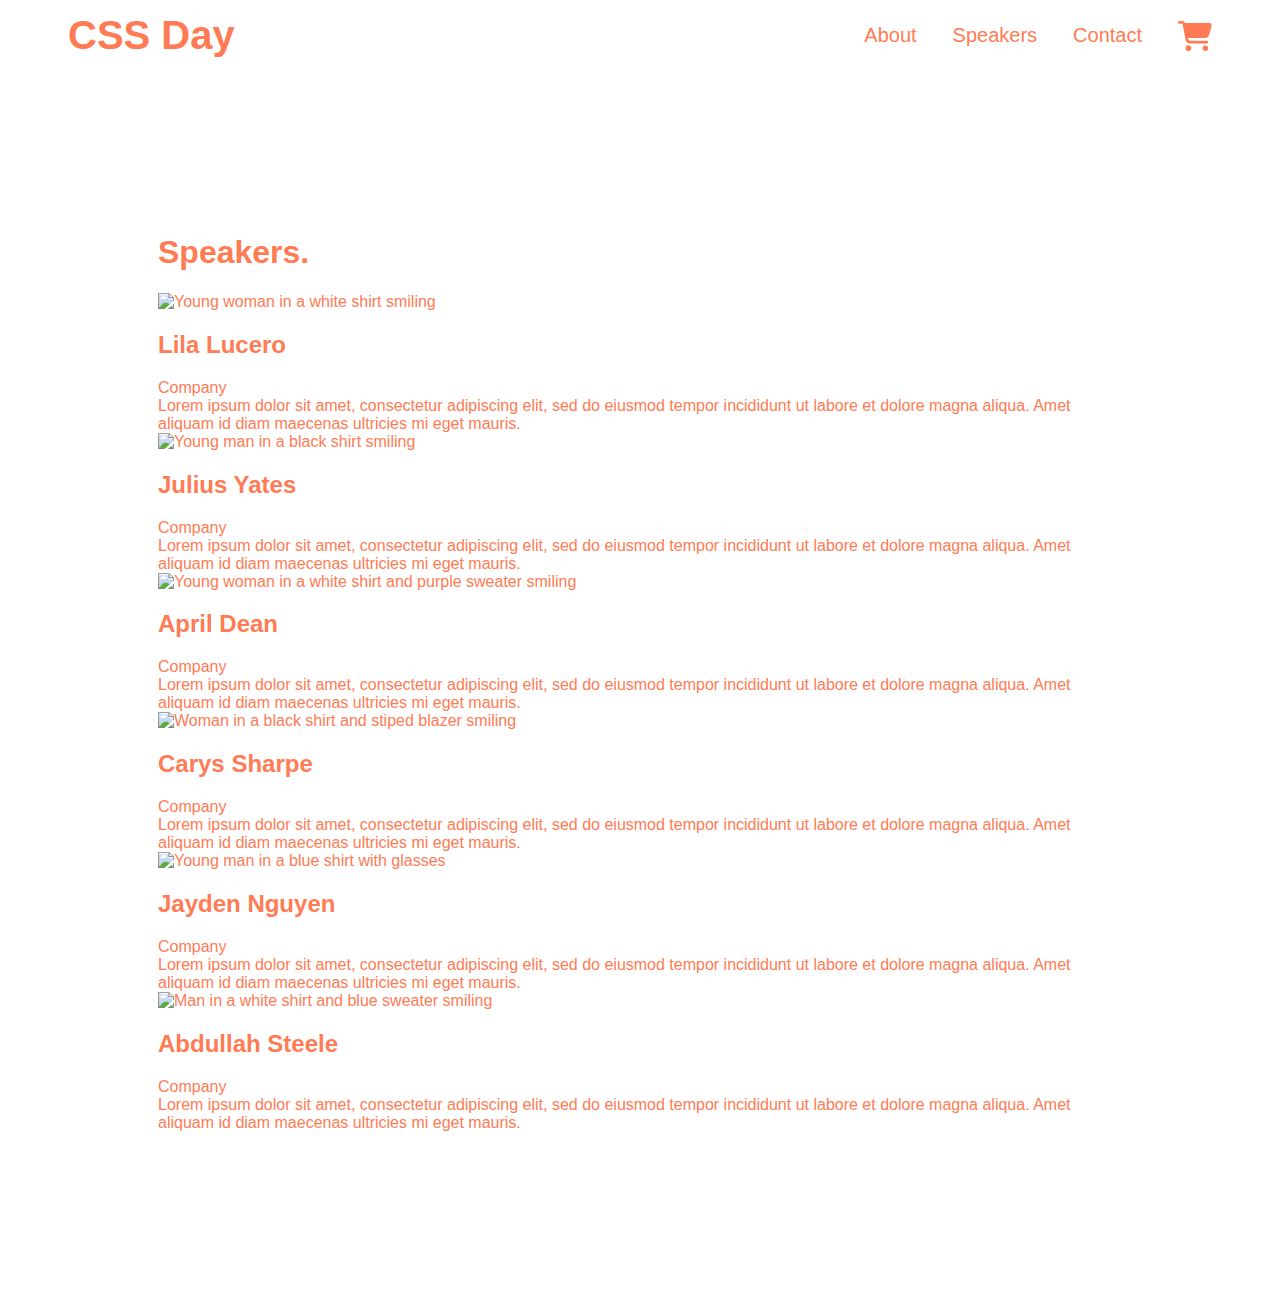
==== speakers.html @ 56d3bbca "wip" ====
<!DOCTYPE html>
<html lang="en">

<head>
    <meta charset="UTF-8">
    <meta http-equiv="X-UA-Compatible" content="IE=edge">
    <meta name="viewport" content="width=device-width, initial-scale=1.0">
    <title>CSS Day Speakers</title>
    <link rel="stylesheet" href="./styles/speakers.css">
</head>

<body class="body body--secondary speakers">
    <header class="header">
        <a class="header__link" href="/fem-css-foundations/">CSS Day</a>
        <nav class="nav">
            <ul class="nav__list">
                <li class="nav__list-item"><a href="#">About</a></li>
                <li class="nav__list-item"><a href="speakers.html">Speakers</a></li>
                <li class="nav__list-item"><a href="#">Contact</a></li>
            </ul>
        </nav>
        <svg class="shopping-cart-icon--primary" width="34" height="30" viewBox="0 0 34 30" fill="none" xmlns="http://www.w3.org/2000/svg">
            <g clip-path="url(#clip0_5_286)">
                <path
                    d="M0 1.40625C0 0.626953 0.631597 0 1.41667 0H4.10243C5.40104 0 6.55208 0.75 7.08924 1.875H31.3497C32.9021 1.875 34.0354 3.33984 33.6281 4.82813L31.208 13.752C30.7062 15.5918 29.024 16.875 27.1056 16.875H10.076L10.3948 18.5449C10.5247 19.207 11.109 19.6875 11.7878 19.6875H28.8056C29.5906 19.6875 30.2222 20.3145 30.2222 21.0938C30.2222 21.873 29.5906 22.5 28.8056 22.5H11.7878C9.74549 22.5 7.99236 21.0586 7.61458 19.0723L4.56875 3.19336C4.52743 2.9707 4.33264 2.8125 4.10243 2.8125H1.41667C0.631597 2.8125 0 2.18555 0 1.40625ZM7.55556 27.1875C7.55556 26.8182 7.62884 26.4524 7.77123 26.1112C7.91362 25.77 8.12232 25.4599 8.38542 25.1988C8.64852 24.9376 8.96086 24.7304 9.30462 24.5891C9.64837 24.4477 10.0168 24.375 10.3889 24.375C10.761 24.375 11.1294 24.4477 11.4732 24.5891C11.8169 24.7304 12.1293 24.9376 12.3924 25.1988C12.6555 25.4599 12.8642 25.77 13.0065 26.1112C13.1489 26.4524 13.2222 26.8182 13.2222 27.1875C13.2222 27.5568 13.1489 27.9226 13.0065 28.2638C12.8642 28.605 12.6555 28.9151 12.3924 29.1762C12.1293 29.4374 11.8169 29.6446 11.4732 29.7859C11.1294 29.9273 10.761 30 10.3889 30C10.0168 30 9.64837 29.9273 9.30462 29.7859C8.96086 29.6446 8.64852 29.4374 8.38542 29.1762C8.12232 28.9151 7.91362 28.605 7.77123 28.2638C7.62884 27.9226 7.55556 27.5568 7.55556 27.1875ZM27.3889 24.375C28.1403 24.375 28.861 24.6713 29.3924 25.1988C29.9237 25.7262 30.2222 26.4416 30.2222 27.1875C30.2222 27.9334 29.9237 28.6488 29.3924 29.1762C28.861 29.7037 28.1403 30 27.3889 30C26.6374 30 25.9168 29.7037 25.3854 29.1762C24.8541 28.6488 24.5556 27.9334 24.5556 27.1875C24.5556 26.4416 24.8541 25.7262 25.3854 25.1988C25.9168 24.6713 26.6374 24.375 27.3889 24.375Z"
                    fill="white" />
            </g>
            <defs>
                <clipPath id="clip0_5_286">
                    <rect width="34" height="30" fill="white" />
                </clipPath>
            </defs>
        </svg>
    </header>
    <main class="main">
        <h1 class="main__title">Speakers.</h1>
        <div>
            <img src="https://images.unsplash.com/photo-1611432579699-484f7990b127?ixlib=rb-4.0.3&ixid=MnwxMjA3fDB8MHxwaG90by1wYWdlfHx8fGVufDB8fHx8&auto=format&fit=crop&w=1770&q=80"
                alt="Young woman in a white shirt smiling">
            <h2>Lila Lucero</h2>
            <p>Company</p>
            <p>Lorem ipsum dolor sit amet, consectetur adipiscing elit, sed do eiusmod tempor incididunt ut labore et
                dolore magna aliqua. Amet aliquam id diam maecenas ultricies mi eget mauris.</p>
        </div>

        <div>
            <img src="https://images.unsplash.com/photo-1633332755192-727a05c4013d?ixlib=rb-4.0.3&ixid=MnwxMjA3fDB8MHxwaG90by1wYWdlfHx8fGVufDB8fHx8&auto=format&fit=crop&w=1180&q=80"
                alt="Young man in a black shirt smiling">
            <h2>Julius Yates</h2>
            <p>Company</p>
            <p>Lorem ipsum dolor sit amet, consectetur adipiscing elit, sed do eiusmod tempor incididunt ut labore et
                dolore magna aliqua. Amet aliquam id diam maecenas ultricies mi eget mauris.</p>
        </div>

        <div>
            <img src="https://images.unsplash.com/photo-1627161683077-e34782c24d81?ixlib=rb-4.0.3&ixid=MnwxMjA3fDB8MHxwaG90by1wYWdlfHx8fGVufDB8fHx8&auto=format&fit=crop&w=806&q=80"
                alt="Young woman in a white shirt and purple sweater smiling">
            <h2>April Dean</h2>
            <p>Company</p>
            <p>Lorem ipsum dolor sit amet, consectetur adipiscing elit, sed do eiusmod tempor incididunt ut labore et
                dolore magna aliqua. Amet aliquam id diam maecenas ultricies mi eget mauris.</p>
        </div>

        <div>
            <img src="https://images.unsplash.com/photo-1573497019940-1c28c88b4f3e?ixlib=rb-4.0.3&ixid=MnwxMjA3fDB8MHxwaG90by1wYWdlfHx8fGVufDB8fHx8&auto=format&fit=crop&w=774&q=80"
                alt="Woman in a black shirt and stiped blazer smiling">
            <h2>Carys Sharpe</h2>
            <p>Company</p>
            <p>Lorem ipsum dolor sit amet, consectetur adipiscing elit, sed do eiusmod tempor incididunt ut labore et
                dolore magna aliqua. Amet aliquam id diam maecenas ultricies mi eget mauris.</p>
        </div>

        <div>
            <img src="https://images.unsplash.com/photo-1540569014015-19a7be504e3a?ixlib=rb-4.0.3&ixid=MnwxMjA3fDB8MHxwaG90by1wYWdlfHx8fGVufDB8fHx8&auto=format&fit=crop&w=1035&q=80"
                alt="Young man in a blue shirt with glasses">
            <h2>Jayden Nguyen</h2>
            <p>Company</p>
            <p>Lorem ipsum dolor sit amet, consectetur adipiscing elit, sed do eiusmod tempor incididunt ut labore et
                dolore magna aliqua. Amet aliquam id diam maecenas ultricies mi eget mauris.</p>
        </div>

        <div>
            <img src="https://images.unsplash.com/photo-1629425733761-caae3b5f2e50?ixlib=rb-4.0.3&ixid=MnwxMjA3fDB8MHxwaG90by1wYWdlfHx8fGVufDB8fHx8&auto=format&fit=crop&w=774&q=80"
                alt="Man in a white shirt and blue sweater smiling">
            <h2>Abdullah Steele</h2>
            <p>Company</p>
            <p>Lorem ipsum dolor sit amet, consectetur adipiscing elit, sed do eiusmod tempor incididunt ut labore et
                dolore magna aliqua. Amet aliquam id diam maecenas ultricies mi eget mauris.</p>
        </div>
    </main>
</body>

</html>
---- styles/speakers.css ----
@import "./base.css";

.speakers .main--title {
  font-size: 98px;
}

.shopping-cart-icon--primary g path {
  fill: var(--color-primary);
}
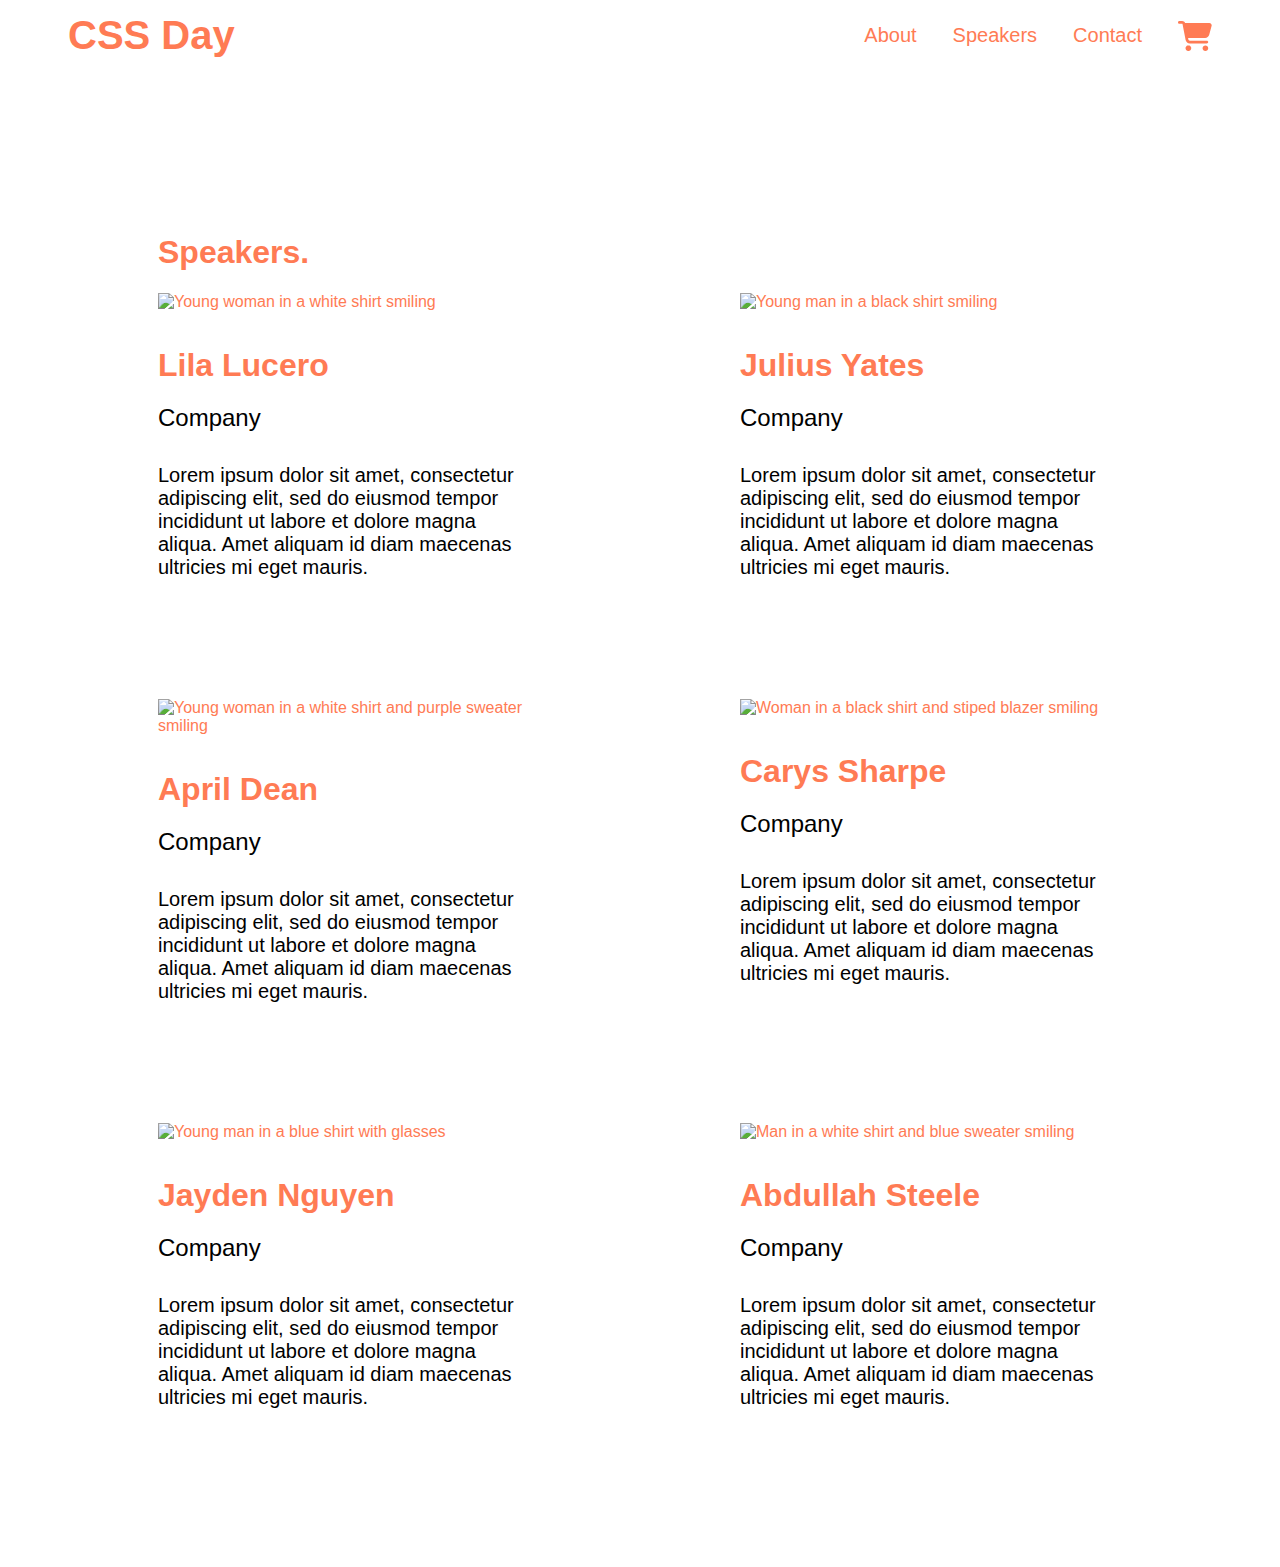
==== commit 6762df81: "done" ====
--- a/speakers.html
+++ b/speakers.html
@@ -11,6 +11,23 @@
 
 <body class="body body--secondary speakers">
     <header class="header">
+        <svg class="menu" width="33" height="36" viewBox="0 0 21 24" fill="none" xmlns="http://www.w3.org/2000/svg">
+            <path
+                d="M0 4.5C0 3.67031 0.670312 3 1.5 3H19.5C20.3297 3 21 3.67031 21 4.5C21 5.32969 20.3297 6 19.5 6H1.5C0.670312 6 0 5.32969 0 4.5ZM0 12C0 11.1703 0.670312 10.5 1.5 10.5H19.5C20.3297 10.5 21 11.1703 21 12C21 12.8297 20.3297 13.5 19.5 13.5H1.5C0.670312 13.5 0 12.8297 0 12ZM21 19.5C21 20.3297 20.3297 21 19.5 21H1.5C0.670312 21 0 20.3297 0 19.5C0 18.6703 0.670312 18 1.5 18H19.5C20.3297 18 21 18.6703 21 19.5Z"
+                fill="#FF7B54" />
+        </svg>
+        <svg class="close" width="30" height="34" viewBox="0 0 19 23" fill="none" xmlns="http://www.w3.org/2000/svg">
+            <g clip-path="url(#clip0_2_236)">
+                <path
+                    d="M18.2424 3.79587C18.7897 3.18493 18.7025 2.27751 18.0438 1.76989C17.385 1.26227 16.4065 1.34313 15.8591 1.95407L9.30048 9.25387L2.74181 1.95407C2.19445 1.34313 1.21598 1.26227 0.557204 1.76989C-0.101569 2.27751 -0.188759 3.18493 0.358604 3.79587L7.28056 11.5L0.358604 19.2041C-0.188759 19.815 -0.101569 20.7224 0.557204 21.23C1.21598 21.7377 2.19445 21.6568 2.74181 21.0459L9.30048 13.7461L15.8591 21.0459C16.4065 21.6568 17.385 21.7377 18.0438 21.23C18.7025 20.7224 18.7897 19.815 18.2424 19.2041L11.3204 11.5L18.2424 3.79587Z"
+                    fill="#FF7B54" />
+            </g>
+            <defs>
+                <clipPath id="clip0_2_236">
+                    <rect width="18.6006" height="23" fill="white" />
+                </clipPath>
+            </defs>
+        </svg>
         <a class="header__link" href="/fem-css-foundations/">CSS Day</a>
         <nav class="nav">
             <ul class="nav__list">
@@ -19,7 +36,8 @@
                 <li class="nav__list-item"><a href="#">Contact</a></li>
             </ul>
         </nav>
-        <svg class="shopping-cart-icon--primary" width="34" height="30" viewBox="0 0 34 30" fill="none" xmlns="http://www.w3.org/2000/svg">
+        <svg class="shopping-cart-icon--primary" width="34" height="30" viewBox="0 0 34 30" fill="none"
+            xmlns="http://www.w3.org/2000/svg">
             <g clip-path="url(#clip0_5_286)">
                 <path
                     d="M0 1.40625C0 0.626953 0.631597 0 1.41667 0H4.10243C5.40104 0 6.55208 0.75 7.08924 1.875H31.3497C32.9021 1.875 34.0354 3.33984 33.6281 4.82813L31.208 13.752C30.7062 15.5918 29.024 16.875 27.1056 16.875H10.076L10.3948 18.5449C10.5247 19.207 11.109 19.6875 11.7878 19.6875H28.8056C29.5906 19.6875 30.2222 20.3145 30.2222 21.0938C30.2222 21.873 29.5906 22.5 28.8056 22.5H11.7878C9.74549 22.5 7.99236 21.0586 7.61458 19.0723L4.56875 3.19336C4.52743 2.9707 4.33264 2.8125 4.10243 2.8125H1.41667C0.631597 2.8125 0 2.18555 0 1.40625ZM7.55556 27.1875C7.55556 26.8182 7.62884 26.4524 7.77123 26.1112C7.91362 25.77 8.12232 25.4599 8.38542 25.1988C8.64852 24.9376 8.96086 24.7304 9.30462 24.5891C9.64837 24.4477 10.0168 24.375 10.3889 24.375C10.761 24.375 11.1294 24.4477 11.4732 24.5891C11.8169 24.7304 12.1293 24.9376 12.3924 25.1988C12.6555 25.4599 12.8642 25.77 13.0065 26.1112C13.1489 26.4524 13.2222 26.8182 13.2222 27.1875C13.2222 27.5568 13.1489 27.9226 13.0065 28.2638C12.8642 28.605 12.6555 28.9151 12.3924 29.1762C12.1293 29.4374 11.8169 29.6446 11.4732 29.7859C11.1294 29.9273 10.761 30 10.3889 30C10.0168 30 9.64837 29.9273 9.30462 29.7859C8.96086 29.6446 8.64852 29.4374 8.38542 29.1762C8.12232 28.9151 7.91362 28.605 7.77123 28.2638C7.62884 27.9226 7.55556 27.5568 7.55556 27.1875ZM27.3889 24.375C28.1403 24.375 28.861 24.6713 29.3924 25.1988C29.9237 25.7262 30.2222 26.4416 30.2222 27.1875C30.2222 27.9334 29.9237 28.6488 29.3924 29.1762C28.861 29.7037 28.1403 30 27.3889 30C26.6374 30 25.9168 29.7037 25.3854 29.1762C24.8541 28.6488 24.5556 27.9334 24.5556 27.1875C24.5556 26.4416 24.8541 25.7262 25.3854 25.1988C25.9168 24.6713 26.6374 24.375 27.3889 24.375Z"
@@ -34,60 +52,75 @@
     </header>
     <main class="main">
         <h1 class="main__title">Speakers.</h1>
-        <div>
-            <img src="https://images.unsplash.com/photo-1611432579699-484f7990b127?ixlib=rb-4.0.3&ixid=MnwxMjA3fDB8MHxwaG90by1wYWdlfHx8fGVufDB8fHx8&auto=format&fit=crop&w=1770&q=80"
-                alt="Young woman in a white shirt smiling">
-            <h2>Lila Lucero</h2>
-            <p>Company</p>
-            <p>Lorem ipsum dolor sit amet, consectetur adipiscing elit, sed do eiusmod tempor incididunt ut labore et
-                dolore magna aliqua. Amet aliquam id diam maecenas ultricies mi eget mauris.</p>
-        </div>
+        <div class="speakers__wrapper">
+            <div class="speaker__wrapper">
+                <img class="speaker__photo"
+                    src="https://images.unsplash.com/photo-1611432579699-484f7990b127?ixlib=rb-4.0.3&ixid=MnwxMjA3fDB8MHxwaG90by1wYWdlfHx8fGVufDB8fHx8&auto=format&fit=crop&w=1770&q=80"
+                    alt="Young woman in a white shirt smiling">
+                <h2 class="speaker__name">Lila Lucero</h2>
+                <p class="speaker__company">Company</p>
+                <p class="speaker__bio">Lorem ipsum dolor sit amet, consectetur adipiscing elit, sed do eiusmod tempor
+                    incididunt ut labore et
+                    dolore magna aliqua. Amet aliquam id diam maecenas ultricies mi eget mauris.</p>
+            </div>
 
-        <div>
-            <img src="https://images.unsplash.com/photo-1633332755192-727a05c4013d?ixlib=rb-4.0.3&ixid=MnwxMjA3fDB8MHxwaG90by1wYWdlfHx8fGVufDB8fHx8&auto=format&fit=crop&w=1180&q=80"
-                alt="Young man in a black shirt smiling">
-            <h2>Julius Yates</h2>
-            <p>Company</p>
-            <p>Lorem ipsum dolor sit amet, consectetur adipiscing elit, sed do eiusmod tempor incididunt ut labore et
-                dolore magna aliqua. Amet aliquam id diam maecenas ultricies mi eget mauris.</p>
-        </div>
+            <div class="speaker__wrapper">
+                <img class="speaker__photo"
+                    src="https://images.unsplash.com/photo-1633332755192-727a05c4013d?ixlib=rb-4.0.3&ixid=MnwxMjA3fDB8MHxwaG90by1wYWdlfHx8fGVufDB8fHx8&auto=format&fit=crop&w=1180&q=80"
+                    alt="Young man in a black shirt smiling">
+                <h2 class="speaker__name">Julius Yates</h2>
+                <p class="speaker__company">Company</p>
+                <p class="speaker__bio">Lorem ipsum dolor sit amet, consectetur adipiscing elit, sed do eiusmod tempor
+                    incididunt ut labore et
+                    dolore magna aliqua. Amet aliquam id diam maecenas ultricies mi eget mauris.</p>
+            </div>
 
-        <div>
-            <img src="https://images.unsplash.com/photo-1627161683077-e34782c24d81?ixlib=rb-4.0.3&ixid=MnwxMjA3fDB8MHxwaG90by1wYWdlfHx8fGVufDB8fHx8&auto=format&fit=crop&w=806&q=80"
-                alt="Young woman in a white shirt and purple sweater smiling">
-            <h2>April Dean</h2>
-            <p>Company</p>
-            <p>Lorem ipsum dolor sit amet, consectetur adipiscing elit, sed do eiusmod tempor incididunt ut labore et
-                dolore magna aliqua. Amet aliquam id diam maecenas ultricies mi eget mauris.</p>
-        </div>
+            <div class="speaker__wrapper">
+                <img class="speaker__photo speaker__photo--top"
+                    src="https://images.unsplash.com/photo-1627161683077-e34782c24d81?ixlib=rb-4.0.3&ixid=MnwxMjA3fDB8MHxwaG90by1wYWdlfHx8fGVufDB8fHx8&auto=format&fit=crop&w=806&q=80"
+                    alt="Young woman in a white shirt and purple sweater smiling">
+                <h2 class="speaker__name">April Dean</h2>
+                <p class="speaker__company">Company</p>
+                <p class="speaker__bio">Lorem ipsum dolor sit amet, consectetur adipiscing elit, sed do eiusmod tempor
+                    incididunt ut labore et
+                    dolore magna aliqua. Amet aliquam id diam maecenas ultricies mi eget mauris.</p>
+            </div>
 
-        <div>
-            <img src="https://images.unsplash.com/photo-1573497019940-1c28c88b4f3e?ixlib=rb-4.0.3&ixid=MnwxMjA3fDB8MHxwaG90by1wYWdlfHx8fGVufDB8fHx8&auto=format&fit=crop&w=774&q=80"
-                alt="Woman in a black shirt and stiped blazer smiling">
-            <h2>Carys Sharpe</h2>
-            <p>Company</p>
-            <p>Lorem ipsum dolor sit amet, consectetur adipiscing elit, sed do eiusmod tempor incididunt ut labore et
-                dolore magna aliqua. Amet aliquam id diam maecenas ultricies mi eget mauris.</p>
-        </div>
+            <div class="speaker__wrapper">
+                <img class="speaker__photo"
+                    src="https://images.unsplash.com/photo-1573497019940-1c28c88b4f3e?ixlib=rb-4.0.3&ixid=MnwxMjA3fDB8MHxwaG90by1wYWdlfHx8fGVufDB8fHx8&auto=format&fit=crop&w=774&q=80"
+                    alt="Woman in a black shirt and stiped blazer smiling">
+                <h2 class="speaker__name">Carys Sharpe</h2>
+                <p class="speaker__company">Company</p>
+                <p class="speaker__bio">Lorem ipsum dolor sit amet, consectetur adipiscing elit, sed do eiusmod tempor
+                    incididunt ut labore et
+                    dolore magna aliqua. Amet aliquam id diam maecenas ultricies mi eget mauris.</p>
+            </div>
 
-        <div>
-            <img src="https://images.unsplash.com/photo-1540569014015-19a7be504e3a?ixlib=rb-4.0.3&ixid=MnwxMjA3fDB8MHxwaG90by1wYWdlfHx8fGVufDB8fHx8&auto=format&fit=crop&w=1035&q=80"
-                alt="Young man in a blue shirt with glasses">
-            <h2>Jayden Nguyen</h2>
-            <p>Company</p>
-            <p>Lorem ipsum dolor sit amet, consectetur adipiscing elit, sed do eiusmod tempor incididunt ut labore et
-                dolore magna aliqua. Amet aliquam id diam maecenas ultricies mi eget mauris.</p>
-        </div>
+            <div class="speaker__wrapper">
+                <img class="speaker__photo"
+                    src="https://images.unsplash.com/photo-1540569014015-19a7be504e3a?ixlib=rb-4.0.3&ixid=MnwxMjA3fDB8MHxwaG90by1wYWdlfHx8fGVufDB8fHx8&auto=format&fit=crop&w=1035&q=80"
+                    alt="Young man in a blue shirt with glasses">
+                <h2 class="speaker__name">Jayden Nguyen</h2>
+                <p class="speaker__company">Company</p>
+                <p class="speaker__bio">Lorem ipsum dolor sit amet, consectetur adipiscing elit, sed do eiusmod tempor
+                    incididunt ut labore et
+                    dolore magna aliqua. Amet aliquam id diam maecenas ultricies mi eget mauris.</p>
+            </div>
 
-        <div>
-            <img src="https://images.unsplash.com/photo-1629425733761-caae3b5f2e50?ixlib=rb-4.0.3&ixid=MnwxMjA3fDB8MHxwaG90by1wYWdlfHx8fGVufDB8fHx8&auto=format&fit=crop&w=774&q=80"
-                alt="Man in a white shirt and blue sweater smiling">
-            <h2>Abdullah Steele</h2>
-            <p>Company</p>
-            <p>Lorem ipsum dolor sit amet, consectetur adipiscing elit, sed do eiusmod tempor incididunt ut labore et
-                dolore magna aliqua. Amet aliquam id diam maecenas ultricies mi eget mauris.</p>
+            <div class="speaker__wrapper">
+                <img class="speaker__photo speaker__photo--top"
+                    src="https://images.unsplash.com/photo-1629425733761-caae3b5f2e50?ixlib=rb-4.0.3&ixid=MnwxMjA3fDB8MHxwaG90by1wYWdlfHx8fGVufDB8fHx8&auto=format&fit=crop&w=774&q=80"
+                    alt="Man in a white shirt and blue sweater smiling">
+                <h2 class="speaker__name">Abdullah Steele</h2>
+                <p class="speaker__company">Company</p>
+                <p class="speaker__bio">Lorem ipsum dolor sit amet, consectetur adipiscing elit, sed do eiusmod tempor
+                    incididunt ut labore et
+                    dolore magna aliqua. Amet aliquam id diam maecenas ultricies mi eget mauris.</p>
+            </div>
         </div>
     </main>
+        <script src="./index.js"></script>
 </body>
 
 </html>--- a/styles/speakers.css
+++ b/styles/speakers.css
@@ -7,3 +7,56 @@
 .shopping-cart-icon--primary g path {
   fill: var(--color-primary);
 }
+
+.speakers__wrapper {
+  display: grid;
+  grid-template-columns: repeat(2, 1fr);
+  grid-column-gap: 200px;
+  grid-row-gap: 120px;
+}
+
+.speaker__wrapper {
+  max-width: 460px;
+}
+
+.speaker__photo {
+  width: 310px;
+  height: 310px;
+  object-fit: cover;
+  margin-bottom: 36px;
+}
+
+.speaker__photo--top {
+  object-position: top;
+}
+
+.speaker__name {
+  font-size: 32px;
+  margin-bottom: 20px;
+}
+
+.speaker__company {
+  font-size: 24px;
+  margin-bottom: 32px;
+}
+
+.speaker__bio {
+  font-size: 20px;
+}
+
+.speaker__company,
+.speaker__bio {
+  color: var(--color-text-on-secondary);
+}
+
+@media (width < 1000px) {
+  .speakers__wrapper {
+    grid-template-columns: 1fr;
+  }
+}
+
+@media (max-width: 840px) {
+  .nav {
+    background-color: var(--color-text-on-primary);
+  }
+}
